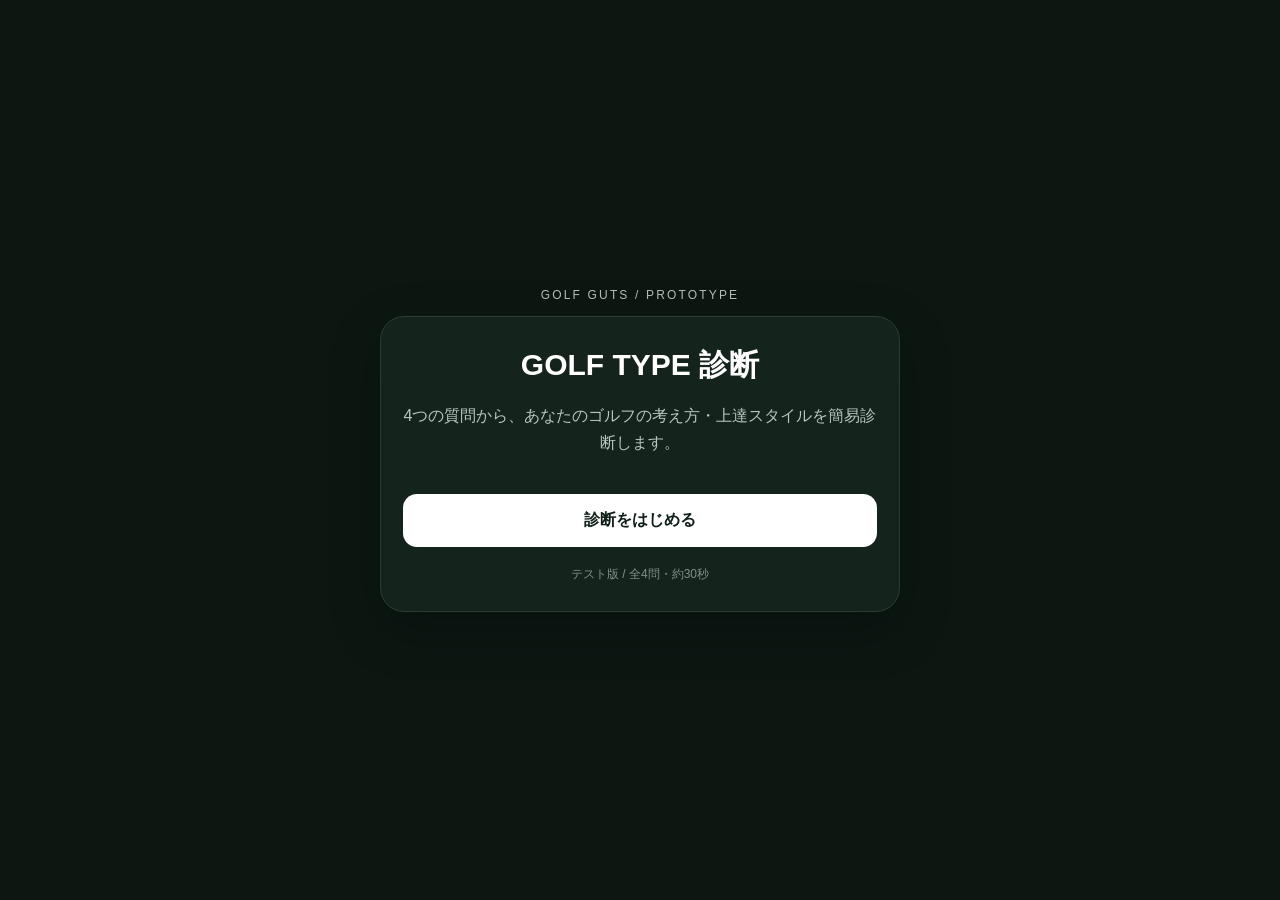
==== index.html @ 3277a51d "Rename golf_type_demo.html to index.html" ====
<!DOCTYPE html>
<html lang="ja">
<head>
<meta charset="UTF-8">
<meta name="viewport" content="width=device-width, initial-scale=1.0">
<title>GOLF TYPE 診断</title>
<style>
  * { box-sizing: border-box; }
  body {
    margin: 0; font-family: -apple-system, BlinkMacSystemFont, "Segoe UI", sans-serif;
    background: #0c1712; color: #fff; min-height: 100vh;
    display: flex; align-items: center; justify-content: center; padding: 22px;
  }
  .app { width: 100%; max-width: 520px; }
  .brand { letter-spacing: .18em; font-size: 12px; opacity: .7; margin-bottom: 14px; text-align:center; }
  .card {
    background: #14231b; border: 1px solid #2a3b31; border-radius: 24px;
    padding: 28px 22px; box-shadow: 0 18px 50px rgba(0,0,0,.25);
  }
  h1 { font-size: 30px; margin: 0 0 10px; text-align:center; }
  .lead { color:#b9c5be; line-height:1.7; text-align:center; margin-bottom:26px; }
  button {
    width:100%; border:0; border-radius:14px; padding:16px; margin-top:12px;
    font-size:16px; font-weight:700; cursor:pointer;
  }
  .primary { background:#fff; color:#102018; }
  .answer { background:#21372b; color:#fff; border:1px solid #365142; text-align:left; }
  .answer:hover { background:#2b4637; }
  .progress { height:6px; background:#26372e; border-radius:10px; overflow:hidden; margin-bottom:24px; }
  .bar { height:100%; background:#fff; transition:.25s; }
  .qnum { font-size:13px; color:#aab9b0; margin-bottom:10px; }
  .question { font-size:23px; line-height:1.45; margin-bottom:20px; font-weight:750; }
  .type { font-size:13px; letter-spacing:.12em; color:#aab9b0; text-align:center; }
  .result-title { font-size:32px; text-align:center; margin:8px 0 18px; }
  .result-box { background:#1b3025; padding:18px; border-radius:16px; line-height:1.7; color:#dbe4de; }
  .small { font-size:12px; color:#829188; text-align:center; margin-top:18px; line-height:1.5; }
</style>
</head>
<body>
<div class="app">
  <div class="brand">GOLF GUTS / PROTOTYPE</div>
  <div class="card" id="card"></div>
</div>

<script>
const questions = [
  { q:"残り200ヤード。グリーンを狙える状況なら？",
    a:["積極的にグリーンを狙う","まず大きなミスを避ける"], axis:"play" },
  { q:"スイングを直すとき、理解しやすいのは？",
    a:["まず感覚やイメージで掴む","映像や数値、理屈から理解する"], axis:"learn" },
  { q:"ラウンド中に大きなミスが出たら？",
    a:["すぐ切り替えて次の一打へ","原因を考えて次のショットを調整"], axis:"mind" },
  { q:"練習で上達を感じやすいのは？",
    a:["同じ動きを繰り返して身体に覚えさせる","課題を決めて一つずつ解決する"], axis:"practice" }
];

let index = -1;
let score = {play:0, learn:0, mind:0, practice:0};

function start(){
  index=0; score={play:0, learn:0, mind:0, practice:0}; renderQuestion();
}

function renderStart(){
 document.getElementById("card").innerHTML = `
   <h1>GOLF TYPE 診断</h1>
   <p class="lead">4つの質問から、あなたのゴルフの考え方・上達スタイルを簡易診断します。</p>
   <button class="primary" onclick="start()">診断をはじめる</button>
   <div class="small">テスト版 / 全4問・約30秒</div>`;
}

function choose(v){
  score[questions[index].axis] = v;
  index++;
  if(index < questions.length) renderQuestion(); else renderResult();
}

function renderQuestion(){
 const x=questions[index];
 document.getElementById("card").innerHTML = `
   <div class="progress"><div class="bar" style="width:${(index/questions.length)*100}%"></div></div>
   <div class="qnum">QUESTION ${index+1} / ${questions.length}</div>
   <div class="question">${x.q}</div>
   <button class="answer" onclick="choose(0)">A　${x.a[0]}</button>
   <button class="answer" onclick="choose(1)">B　${x.a[1]}</button>`;
}

function renderResult(){
 const attack = score.play===0;
 const sense = score.learn===0;
 const reset = score.mind===0;
 const repeat = score.practice===0;

 let title, desc;
 if(attack && sense){
   title="直感アタッカー";
   desc="チャンスでは積極的に攻め、感覚を活かしてプレーするタイプ。勢いに乗ると強い反面、無理な一打を選びすぎないことがスコア安定のポイントです。";
 } else if(attack && !sense){
   title="戦略アタッカー";
   desc="根拠を持って攻めたいタイプ。データや状況判断を武器に、狙う場面と守る場面を明確にすると強みがさらに活きます。";
 } else if(!attack && sense){
   title="フィーリング安定型";
   desc="大きなミスを避けながら、自分の感覚を大切にプレーするタイプ。得意な球筋とルーティンを固めると安定感を伸ばせます。";
 } else {
   title="分析マネージャー";
   desc="リスクを管理しながら、理論的にゴルフを組み立てるタイプ。分析しすぎて迷わないよう、ショット前の判断をシンプルにすることがポイントです。";
 }

 const sub = `${reset ? "切り替え型" : "分析型"} × ${repeat ? "反復練習型" : "課題解決型"}`;
 document.getElementById("card").innerHTML = `
   <div class="type">YOUR GOLF TYPE</div>
   <div class="result-title">${title}</div>
   <div class="result-box">
     ${desc}<br><br>
     <strong>サブタイプ：</strong>${sub}
   </div>
   <button class="primary" onclick="start()">もう一度診断する</button>
   <div class="small">これはGOLF MBTI構想の動作確認用プロトタイプです。</div>`;
}
renderStart();
</script>
</body>
</html>
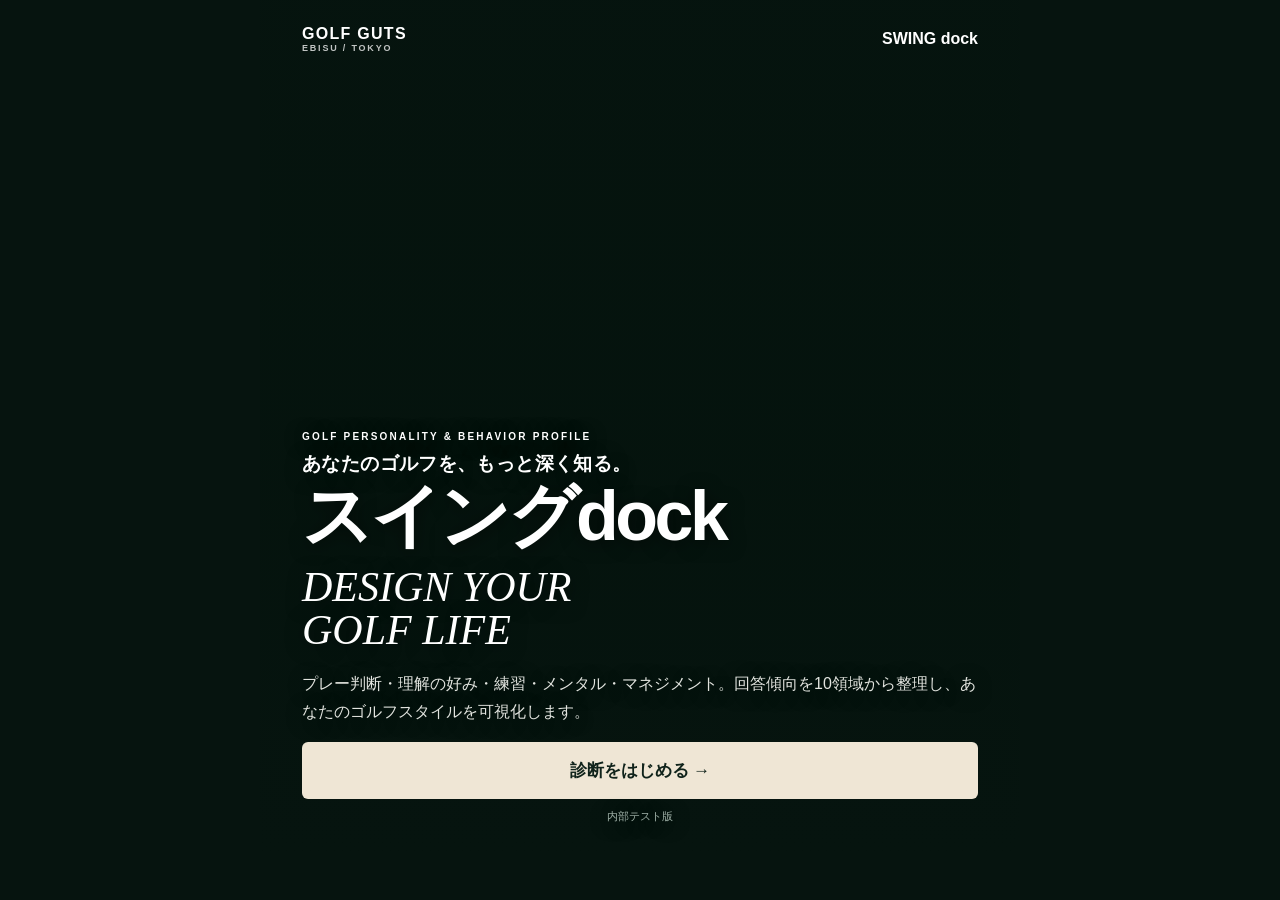
==== commit c1b3932e: "Add files via upload" ====
--- a/index.html
+++ b/index.html
@@ -1,123 +1,7 @@
-<!DOCTYPE html>
-<html lang="ja">
-<head>
-<meta charset="UTF-8">
-<meta name="viewport" content="width=device-width, initial-scale=1.0">
-<title>GOLF TYPE 診断</title>
-<style>
-  * { box-sizing: border-box; }
-  body {
-    margin: 0; font-family: -apple-system, BlinkMacSystemFont, "Segoe UI", sans-serif;
-    background: #0c1712; color: #fff; min-height: 100vh;
-    display: flex; align-items: center; justify-content: center; padding: 22px;
-  }
-  .app { width: 100%; max-width: 520px; }
-  .brand { letter-spacing: .18em; font-size: 12px; opacity: .7; margin-bottom: 14px; text-align:center; }
-  .card {
-    background: #14231b; border: 1px solid #2a3b31; border-radius: 24px;
-    padding: 28px 22px; box-shadow: 0 18px 50px rgba(0,0,0,.25);
-  }
-  h1 { font-size: 30px; margin: 0 0 10px; text-align:center; }
-  .lead { color:#b9c5be; line-height:1.7; text-align:center; margin-bottom:26px; }
-  button {
-    width:100%; border:0; border-radius:14px; padding:16px; margin-top:12px;
-    font-size:16px; font-weight:700; cursor:pointer;
-  }
-  .primary { background:#fff; color:#102018; }
-  .answer { background:#21372b; color:#fff; border:1px solid #365142; text-align:left; }
-  .answer:hover { background:#2b4637; }
-  .progress { height:6px; background:#26372e; border-radius:10px; overflow:hidden; margin-bottom:24px; }
-  .bar { height:100%; background:#fff; transition:.25s; }
-  .qnum { font-size:13px; color:#aab9b0; margin-bottom:10px; }
-  .question { font-size:23px; line-height:1.45; margin-bottom:20px; font-weight:750; }
-  .type { font-size:13px; letter-spacing:.12em; color:#aab9b0; text-align:center; }
-  .result-title { font-size:32px; text-align:center; margin:8px 0 18px; }
-  .result-box { background:#1b3025; padding:18px; border-radius:16px; line-height:1.7; color:#dbe4de; }
-  .small { font-size:12px; color:#829188; text-align:center; margin-top:18px; line-height:1.5; }
-</style>
-</head>
-<body>
-<div class="app">
-  <div class="brand">GOLF GUTS / PROTOTYPE</div>
-  <div class="card" id="card"></div>
-</div>
-
-<script>
-const questions = [
-  { q:"残り200ヤード。グリーンを狙える状況なら？",
-    a:["積極的にグリーンを狙う","まず大きなミスを避ける"], axis:"play" },
-  { q:"スイングを直すとき、理解しやすいのは？",
-    a:["まず感覚やイメージで掴む","映像や数値、理屈から理解する"], axis:"learn" },
-  { q:"ラウンド中に大きなミスが出たら？",
-    a:["すぐ切り替えて次の一打へ","原因を考えて次のショットを調整"], axis:"mind" },
-  { q:"練習で上達を感じやすいのは？",
-    a:["同じ動きを繰り返して身体に覚えさせる","課題を決めて一つずつ解決する"], axis:"practice" }
-];
-
-let index = -1;
-let score = {play:0, learn:0, mind:0, practice:0};
-
-function start(){
-  index=0; score={play:0, learn:0, mind:0, practice:0}; renderQuestion();
-}
-
-function renderStart(){
- document.getElementById("card").innerHTML = `
-   <h1>GOLF TYPE 診断</h1>
-   <p class="lead">4つの質問から、あなたのゴルフの考え方・上達スタイルを簡易診断します。</p>
-   <button class="primary" onclick="start()">診断をはじめる</button>
-   <div class="small">テスト版 / 全4問・約30秒</div>`;
-}
-
-function choose(v){
-  score[questions[index].axis] = v;
-  index++;
-  if(index < questions.length) renderQuestion(); else renderResult();
-}
-
-function renderQuestion(){
- const x=questions[index];
- document.getElementById("card").innerHTML = `
-   <div class="progress"><div class="bar" style="width:${(index/questions.length)*100}%"></div></div>
-   <div class="qnum">QUESTION ${index+1} / ${questions.length}</div>
-   <div class="question">${x.q}</div>
-   <button class="answer" onclick="choose(0)">A　${x.a[0]}</button>
-   <button class="answer" onclick="choose(1)">B　${x.a[1]}</button>`;
-}
-
-function renderResult(){
- const attack = score.play===0;
- const sense = score.learn===0;
- const reset = score.mind===0;
- const repeat = score.practice===0;
-
- let title, desc;
- if(attack && sense){
-   title="直感アタッカー";
-   desc="チャンスでは積極的に攻め、感覚を活かしてプレーするタイプ。勢いに乗ると強い反面、無理な一打を選びすぎないことがスコア安定のポイントです。";
- } else if(attack && !sense){
-   title="戦略アタッカー";
-   desc="根拠を持って攻めたいタイプ。データや状況判断を武器に、狙う場面と守る場面を明確にすると強みがさらに活きます。";
- } else if(!attack && sense){
-   title="フィーリング安定型";
-   desc="大きなミスを避けながら、自分の感覚を大切にプレーするタイプ。得意な球筋とルーティンを固めると安定感を伸ばせます。";
- } else {
-   title="分析マネージャー";
-   desc="リスクを管理しながら、理論的にゴルフを組み立てるタイプ。分析しすぎて迷わないよう、ショット前の判断をシンプルにすることがポイントです。";
- }
-
- const sub = `${reset ? "切り替え型" : "分析型"} × ${repeat ? "反復練習型" : "課題解決型"}`;
- document.getElementById("card").innerHTML = `
-   <div class="type">YOUR GOLF TYPE</div>
-   <div class="result-title">${title}</div>
-   <div class="result-box">
-     ${desc}<br><br>
-     <strong>サブタイプ：</strong>${sub}
-   </div>
-   <button class="primary" onclick="start()">もう一度診断する</button>
-   <div class="small">これはGOLF MBTI構想の動作確認用プロトタイプです。</div>`;
-}
-renderStart();
-</script>
-</body>
-</html>
+<!doctype html><html lang="ja"><head><meta charset="utf-8"><meta name="viewport" content="width=device-width,initial-scale=1,viewport-fit=cover"><meta name="theme-color" content="#071b14"><title>スイングdock</title><link rel="stylesheet" href="style.css"></head><body><main class="app">
+<section id="home" class="hero"><div class="hero-bg"></div><div class="hero-inner"><div class="top"><div class="brand">GOLF GUTS<small>EBISU / TOKYO</small></div><b>SWING dock</b></div><div class="hero-copy"><div class="kicker">GOLF PERSONALITY & BEHAVIOR PROFILE</div><h1><small>あなたのゴルフを、もっと深く知る。</small>スイングdock</h1><div class="en">DESIGN YOUR<br>GOLF LIFE</div><p>プレー判断・理解の好み・練習・メンタル・マネジメント。回答傾向を10領域から整理し、あなたのゴルフスタイルを可視化します。</p><button class="cta" onclick="showMode()">診断をはじめる →</button><div class="meta">内部テスト版</div></div></div></section>
+<section id="mode" class="screen hidden"><header><button onclick="home()">←</button><b>SWING dock</b></header><h2>診断モードを選択</h2><p class="lead">まず短く試すことも、120問すべて回答することもできます。</p><div class="modes"><button onclick="start('entry')"><b>入口版・32問</b><span>16タイプを作る4領域</span></button><button class="rec" onclick="start('standard')"><b>標準版・80問</b><span>10領域を幅広く確認</span></button><button onclick="start('detail')"><b>詳細版・120問</b><span>40観点を各3問で確認</span></button></div><p class="note">所要時間は実測前です。現在検証中のため、技術・能力・成功率を断定する診断ではありません。</p></section>
+<section id="basic" class="screen hidden"><header><button onclick="showMode()">←</button><b>BASIC PROFILE</b></header><div id="basicContent"></div></section>
+<section id="quiz" class="screen hidden"><header><button onclick="prev()">←</button><b>SWING dock / PROFILE</b></header><div id="quizContent"></div></section>
+<section id="result" class="screen hidden"><header><button onclick="home()">←</button><b>YOUR GOLF PROFILE</b></header><div id="resultContent"></div></section>
+<script src="data.js"></script><script src="app.js"></script></main></body></html>
--- a/style.css
+++ b/style.css
@@ -0,0 +1 @@
+:root{--cream:#efe6d5;--bg:#06140f;--panel:#0c241b;--line:#ffffff25;--muted:#b6c1bb}*{box-sizing:border-box}html,body{margin:0;background:var(--bg);color:#fff;font-family:-apple-system,BlinkMacSystemFont,"Helvetica Neue","Noto Sans JP",sans-serif}.app{max-width:760px;margin:auto;min-height:100dvh}.hidden{display:none!important}.screen{min-height:100dvh;padding:26px 20px 40px}.hero{position:relative;min-height:100dvh;overflow:hidden}.hero-bg{position:absolute;inset:0;background:linear-gradient(180deg,#03120b22,#03120b66 54%,#06140f 95%),url('assets/hero.png') center/cover}.hero-inner{position:relative;min-height:100dvh;padding:25px 22px 38px;display:flex;flex-direction:column}.top,header{display:flex;align-items:center;justify-content:space-between}.brand{font-weight:900;letter-spacing:.08em}.brand small{display:block;font-size:9px;letter-spacing:.2em;opacity:.75}.hero-copy{margin-top:auto;margin-bottom:4vh;text-shadow:0 3px 18px #0008}.kicker{font-size:10px;letter-spacing:.22em;font-weight:800;margin-bottom:13px}.hero h1{font-size:clamp(42px,12vw,70px);line-height:.98;margin:0 0 15px;letter-spacing:-.05em}.hero h1 small{display:block;font-size:.27em;letter-spacing:.02em;margin-bottom:9px}.en{font:italic clamp(27px,7vw,42px)/1.03 Georgia,serif;margin-bottom:18px}.hero p,.lead{line-height:1.75;color:#e2e4df}.cta{width:100%;border:0;background:var(--cream);color:#10231b;padding:17px;border-radius:6px;font-weight:900;font-size:17px}.meta,.note{font-size:11px;color:#9fb0a7;line-height:1.6}.meta{text-align:center;margin-top:9px}header{justify-content:flex-start;gap:14px;margin-bottom:28px}header button{width:42px;height:42px;border-radius:50%;border:1px solid var(--line);background:transparent;color:white}header b{font-size:12px;letter-spacing:.12em}h2{font-size:29px;margin:0 0 10px}.modes,.answers,.options{display:grid;gap:11px}.modes button,.option,.answer{border:1px solid var(--line);background:var(--panel);color:#fff;border-radius:16px;padding:17px;text-align:left}.modes button b{font-size:18px}.modes button span{display:block;color:var(--muted);font-size:12px;margin-top:6px}.modes .rec{border-color:#d9cfbb}.pm{display:flex;justify-content:space-between;font-size:11px;color:#aab8b1;margin-bottom:8px}.progress{height:5px;background:#ffffff18;border-radius:99px;overflow:hidden}.progress div{height:100%;background:var(--cream)}.context{font-size:11px;color:#91a69b;margin:22px 0 7px}.question{font-size:22px;font-weight:750;line-height:1.55;margin-bottom:22px}.option.sel{background:var(--cream);color:#10231b}.actions{display:flex;gap:10px;margin-top:18px}.actions button{border-radius:12px;padding:14px;border:1px solid var(--line)}.secondary{flex:1;background:transparent;color:#fff}.primary{flex:2;background:var(--cream);color:#10231b;font-weight:850}.answer strong{display:block}.answer span{font-size:11px;color:#9fb0a7}.resultHero{text-align:center;padding:10px 0 25px}.typecode{font-size:11px;letter-spacing:.2em;color:#aebbb4}.typename{font-size:39px;font-weight:900;margin:8px 0}.tagline{font:italic 18px/1.5 Georgia,serif;color:#ddd6c8}.card{background:var(--panel);border:1px solid var(--line);border-radius:18px;padding:18px;margin-bottom:13px}.scores{display:grid;gap:14px}.score{display:grid;grid-template-columns:115px 1fr 38px;gap:9px;align-items:center;font-size:12px}.track{height:8px;background:#ffffff17;border-radius:99px;overflow:hidden}.fill{height:100%;background:var(--cream)}.insight{border-left:3px solid var(--cream);padding-left:13px;margin:16px 0}.insight h4{margin:0 0 7px}.insight p{margin:0;color:#d1d8d4;line-height:1.6;font-size:13px}.try{margin-top:7px!important;color:#fff!important}@media(min-width:650px){.screen,.hero-inner{padding-left:42px;padding-right:42px}.score{grid-template-columns:160px 1fr 45px}}
